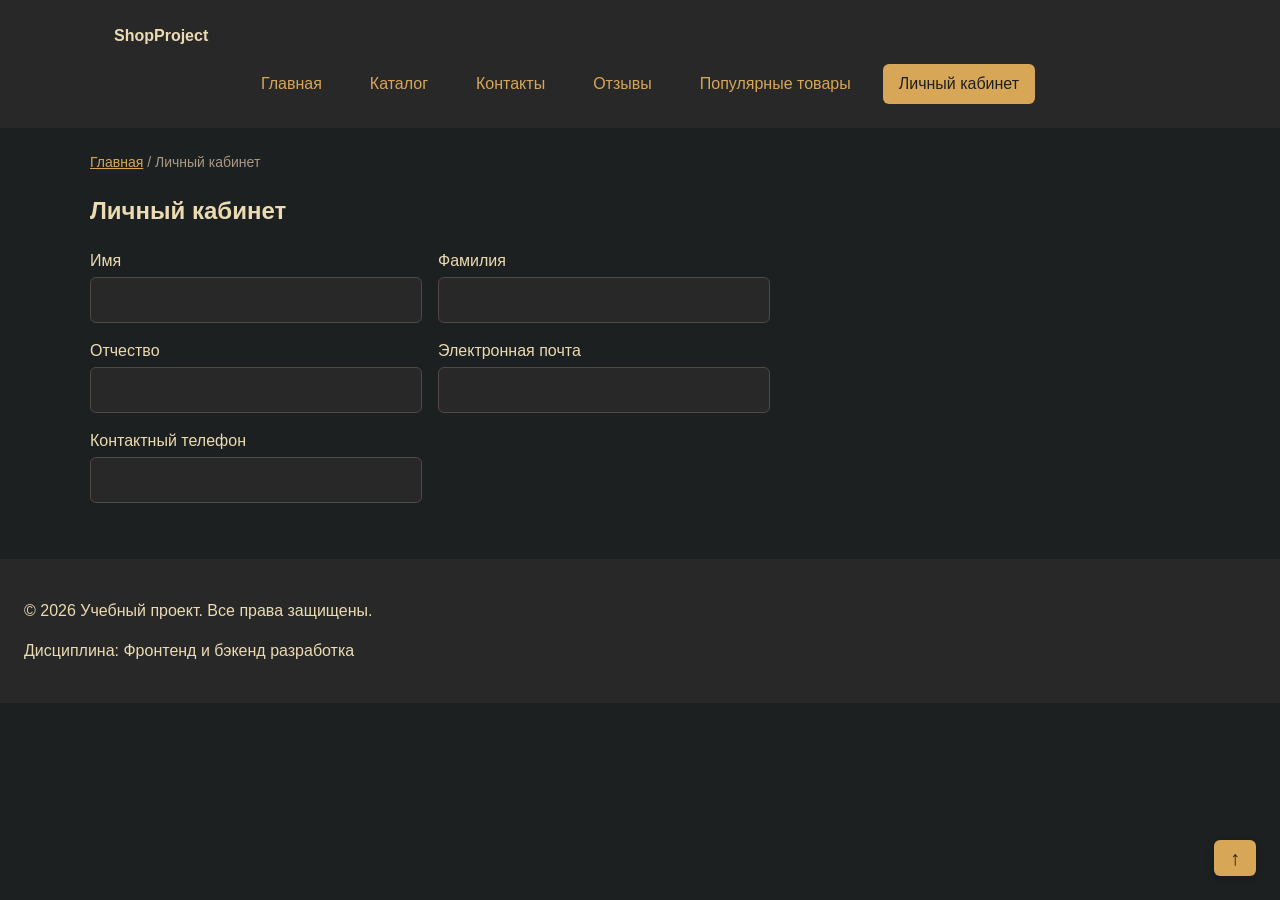
==== kr1-html-css-shop/account.html @ 85777ae7 "add: Account page" ====
<!DOCTYPE html>
<html lang="ru">
<head>
  <meta charset="UTF-8">
  <meta name="viewport" content="width=device-width, initial-scale=1.0">
  <meta name="description" content="Личный кабинет покупателя учебного интернет-магазина.">
  <title>Личный кабинет — Учебный интернет-магазин</title>
  <link rel="stylesheet" href="css/style.css">
</head>
<body>
  <header class="site-header" id="site-header">
    <div class="site-header__inner">
      <a class="site-header__logo" href="index.html">ShopProject</a>

      <nav class="site-nav" aria-label="Основная навигация">
        <ul class="site-nav__list">
          <li class="site-nav__item"><a class="site-nav__link" href="index.html">Главная</a></li>
          <li class="site-nav__item"><a class="site-nav__link" href="catalog.html">Каталог</a></li>
          <li class="site-nav__item"><a class="site-nav__link" href="contacts.html">Контакты</a></li>
          <li class="site-nav__item"><a class="site-nav__link" href="reviews.html">Отзывы</a></li>
          <li class="site-nav__item"><a class="site-nav__link" href="index.html#popular">Популярные товары</a></li>
          <li class="site-nav__item"><a class="site-nav__link site-nav__link--active" href="account.html" aria-current="page">Личный кабинет</a></li>
        </ul>
      </nav>
    </div>
  </header>

  <main>
    <nav class="breadcrumbs" aria-label="Хлебные крошки">
      <a class="breadcrumbs__link" href="index.html">Главная</a>
      <span class="breadcrumbs__current">Личный кабинет</span>
    </nav>

    <section class="section">
      <h1>Личный кабинет</h1>
      <div class="profile-fields" aria-label="Контактные данные">
        <label class="profile-field" for="profile-first-name">
          Имя
          <input class="profile-field__input" id="profile-first-name" name="first-name" type="text" autocomplete="given-name">
        </label>
        <label class="profile-field" for="profile-last-name">
          Фамилия
          <input class="profile-field__input" id="profile-last-name" name="last-name" type="text" autocomplete="family-name">
        </label>
        <label class="profile-field" for="profile-middle-name">
          Отчество
          <input class="profile-field__input" id="profile-middle-name" name="middle-name" type="text" autocomplete="additional-name">
        </label>
        <label class="profile-field" for="profile-email">
          Электронная почта
          <input class="profile-field__input" id="profile-email" name="email" type="email" autocomplete="email">
        </label>
        <label class="profile-field" for="profile-phone">
          Контактный телефон
          <input class="profile-field__input" id="profile-phone" name="phone" type="tel" autocomplete="tel">
        </label>
      </div>
    </section>
  </main>

  <footer>
    <p>&copy; 2026 Учебный проект. Все права защищены.</p>
    <p>Дисциплина: Фронтенд и бэкенд разработка</p>
  </footer>

  <a class="back-to-header" href="#site-header" aria-label="Вернуться к шапке сайта">
    <span aria-hidden="true">↑</span>
  </a>
</body>
</html>
---- kr1-html-css-shop/css/style.css ----
/* 1. Переменные проекта */
:root {
  color-scheme: dark;
  --color-bg: #1d2021;
  --color-text: #ebdbb2;
  --color-muted: #a89984;
  --color-primary: #d8a657;
  --color-primary-dark: #e3a84e;
  --color-border: #504945;
  --color-surface: #282828;
  --color-surface-accent: #32302f;
  --color-danger: #ea6962;
  --color-success: #a9b665;
  --color-success-bg: #323a2e;
  --color-on-primary: #1d2021;
  --color-viewed: #d3869b;

  /* Отступы */
  --space-xs: 4px;
  --space-sm: 8px;
  --space-md: 16px;
  --space-lg: 24px;
  --space-xl: 32px;

  /* Скругления и размеры */
  --radius-sm: 6px;
  --radius-md: 8px;
  --radius-lg: 12px;
  --container-width: 1100px;
}

/* 2. Базовые стили */
* {
  box-sizing: border-box;
}

html {
  scroll-behavior: smooth;
}

body {
  margin: 0;
  font-family: Arial, sans-serif;
  line-height: 1.5;
  color: var(--color-text);
  background-color: var(--color-bg);
}

main,
footer {
  padding: var(--space-lg);
}

.site-header {
  position: sticky;
  top: 0;
  z-index: 1000;
  background-color: var(--color-surface);
}

.back-to-header {
  position: fixed;
  right: var(--space-lg);
  bottom: var(--space-lg);
  z-index: 1100;
  display: inline-flex;
  align-items: center;
  gap: var(--space-sm);
  padding: var(--space-sm) var(--space-md);
  color: var(--color-on-primary);
  background-color: var(--color-primary);
  border-radius: var(--radius-sm);
  text-decoration: none;
  box-shadow: 0 2px 8px rgba(0, 0, 0, 0.2);
}

.back-to-header:hover {
  color: var(--color-on-primary);
  background-color: var(--color-primary-dark);
}

.back-to-header:focus-visible {
  outline: 2px solid var(--color-primary-dark);
  outline-offset: 3px;
}

.back-to-header span {
  font-size: 1.25em;
  line-height: 1;
}

footer {
  background-color: var(--color-surface);
}

:target {
  outline: 2px dashed var(--color-primary);
  outline-offset: 4px;
}

/* 3. Общие элементы интерфейса */
a {
  color: var(--color-primary);
}

a:hover {
  color: var(--color-primary-dark);
}

a:focus-visible {
  outline: 2px solid var(--color-primary);
  outline-offset: 3px;
}

.button {
  display: inline-block;
  padding: var(--space-sm) var(--space-md);
  border: none;
  border-radius: var(--radius-sm);
  font: inherit;
  text-decoration: none;
  cursor: pointer;
}

.button--primary {
  color: var(--color-on-primary);
  background-color: var(--color-primary);
}

.button--outlined {
  border: 1px solid var(--color-primary-dark);
}

.button--primary:hover {
  background-color: var(--color-primary-dark);
}

.button--secondary {
  color: var(--color-primary);
  background-color: transparent;
  border: 1px solid var(--color-primary);
}

.button--secondary:hover {
  color: var(--color-on-primary);
  background-color: var(--color-primary);
}

.button:focus-visible {
  outline: 2px solid var(--color-primary);
  outline-offset: 3px;
}

.button:disabled,
.button--disabled {
  opacity: 0.6;
  cursor: not-allowed;
}

[aria-invalid="true"] {
  border-color: var(--color-danger);
}

/* 4. Компоненты страницы */
.site-header__inner {
  max-width: var(--container-width);
  margin: 0 auto;
  padding: var(--space-lg);
}

.site-header__logo {
  color: var(--color-text);
  font-weight: 700;
  text-decoration: none;
}

.site-nav__list {
  display: flex;
  flex-wrap: wrap;
  justify-content: center;
  align-items: center;
  gap: var(--space-md);
  padding: 0;
  margin: var(--space-md) 0 0;
  list-style: none;
}

.site-nav__link {
  display: inline-block;
  padding: var(--space-sm) var(--space-md);
  color: var(--color-primary);
  text-decoration: none;
  border-radius: var(--radius-sm);
}

.site-nav__link:hover,
.site-nav__link--active {
  color: var(--color-on-primary);
  background-color: var(--color-primary);
}

.site-nav__link:hover {
  text-decoration: underline;
}

.site-nav__link:focus-visible {
  outline: 2px solid var(--color-primary);
  outline-offset: 3px;
}

.breadcrumbs {
  max-width: var(--container-width);
  margin: 0 auto var(--space-md);
  font-size: 14px;
  color: var(--color-muted);
}

.breadcrumbs__link {
  color: var(--color-primary);
}

.breadcrumbs__current::before {
  content: " / ";
  color: var(--color-muted);
}

.hero {
  max-width: var(--container-width);
  margin: 0 auto var(--space-xl);
  padding: var(--space-xl) var(--space-lg);
  background-color: var(--color-surface-accent);
  border-radius: var(--radius-lg);
}

.section {
  max-width: var(--container-width);
  margin: 0 auto var(--space-xl);
}

.review-list {
  display: grid;
  grid-template-columns: repeat(3, minmax(0, 1fr));
  gap: var(--space-lg);
  max-width: var(--container-width);
  margin: 0 auto var(--space-xl);
}

.review {
  padding: var(--space-lg);
  border-left: 4px solid var(--color-primary);
  background-color: var(--color-surface);
}

.review__rating {
  color: var(--color-primary-dark);
  font-weight: 700;
}

.review__author {
  margin-bottom: 0;
  color: var(--color-muted);
}

.products-grid {
  display: grid;
  grid-template-columns: repeat(3, minmax(0, 1fr));
  gap: var(--space-lg);
}

.product-card {
  display: flex;
  flex-direction: column;
  gap: var(--space-sm);
  padding: var(--space-md);
  border: 3px solid var(--color-border);
  border-radius: var(--radius-md);
  background-color: var(--color-bg);
}

.product-card:hover {
  border-color: var(--color-primary);
}

.product-card--featured {
  border-color: var(--color-primary);
}

.product-card--discount {
  border-color: var(--color-danger);
}

.product-card.product-card--viewed,
.product-card.product-card--viewed:hover {
  border-color: var(--color-viewed);
}

.product-card__title {
  margin: 0;
  color: var(--color-text);
}

.product-card__description {
  margin: 0;
  color: var(--color-muted);
}

.product-card__price {
  margin: 0;
  font-weight: 700;
}

.product-card--discount .product-card__price {
  color: var(--color-danger);
}

.product-card__actions {
  display: flex;
  flex-wrap: wrap;
  gap: var(--space-sm);
  margin-top: auto;
}

.aside-info {
  max-width: var(--container-width);
  margin: 0 auto var(--space-xl);
  padding: var(--space-md);
  border-left: 4px solid var(--color-primary);
  background-color: var(--color-surface);
}

.success-message {
  max-width: var(--container-width);
  margin: var(--space-lg) auto;
  padding: var(--space-md);
  border-left: 4px solid var(--color-success);
  background-color: var(--color-success-bg);
}

/* 5. Форма и модальное окно */
.product-dialog {
  width: min(100% - 32px, 760px);
  padding: 0;
  border: none;
  border-radius: var(--radius-lg);
  color: var(--color-text);
  background-color: var(--color-surface);
}

.product-dialog::backdrop {
  background-color: rgba(0, 0, 0, 0.5);
}

.product-dialog__content {
  display: grid;
  grid-template-columns: minmax(0, 1fr) minmax(0, 1fr);
  align-items: center;
  gap: var(--space-lg);
  padding: var(--space-lg);
}

.product-dialog__image {
  display: block;
  width: 100%;
  aspect-ratio: 4 / 3;
  object-fit: cover;
  border-radius: var(--radius-md);
  background-color: var(--color-surface);
}

.product-dialog__title {
  margin-top: 0;
}

.product-dialog__description {
  color: var(--color-muted);
}

.product-dialog__actions {
  display: flex;
  flex-wrap: wrap;
  gap: var(--space-sm);
  margin-top: var(--space-lg);
}

.order-dialog {
  width: min(100% - 32px, 560px);
  padding: var(--space-lg);
  border: none;
  border-radius: var(--radius-lg);
  color: var(--color-text);
  background-color: var(--color-surface);
}

.order-dialog::backdrop {
  background-color: rgba(0, 0, 0, 0.5);
}

.order-dialog__title {
  margin-top: 0;
}

.order-form__field {
  margin-bottom: var(--space-md);
}

.order-form__label {
  display: block;
  margin-bottom: var(--space-xs);
}

.order-form__input,
.order-form__select,
.order-form__textarea {
  width: 100%;
  padding: 10px 12px;
  border: 1px solid var(--color-border);
  border-radius: var(--radius-sm);
  font: inherit;
  color: var(--color-text);
  background-color: var(--color-bg);
}

.order-form__input:hover,
.order-form__select:hover,
.order-form__textarea:hover {
  border-color: var(--color-primary);
}

.order-form__checkbox {
  width: auto;
}

.order-form__hint {
  display: block;
  margin-top: var(--space-xs);
  color: var(--color-muted);
}

.order-form__input:focus-visible,
.order-form__select:focus-visible,
.order-form__textarea:focus-visible,
.order-form__checkbox:focus-visible,
.order-form__actions .button:focus-visible {
  outline: 2px solid var(--color-primary);
  outline-offset: 3px;
}

.order-form__actions {
  display: flex;
  gap: var(--space-md);
  margin-top: var(--space-lg);
}

.profile-fields {
  display: grid;
  grid-template-columns: repeat(2, minmax(0, 1fr));
  gap: var(--space-md);
  max-width: 680px;
}

.profile-field {
  display: grid;
  gap: var(--space-xs);
}

.profile-field__input {
  width: 100%;
  padding: 10px 12px;
  border: 1px solid var(--color-border);
  border-radius: var(--radius-sm);
  font: inherit;
  color: var(--color-text);
  background-color: var(--color-surface);
}

.profile-field__input:focus-visible {
  outline: 2px solid var(--color-primary);
  outline-offset: 3px;
}

@media (max-width: 800px) {
  .products-grid {
    grid-template-columns: repeat(2, minmax(0, 1fr));
  }

  .review-list {
    grid-template-columns: repeat(2, minmax(0, 1fr));
  }
}

@media (max-width: 480px) {
  .products-grid {
    grid-template-columns: 1fr;
  }

  .review-list {
    grid-template-columns: 1fr;
  }

  .profile-fields {
    grid-template-columns: 1fr;
  }

  .back-to-header {
    right: var(--space-md);
    bottom: var(--space-md);
  }

  .product-dialog__content {
    grid-template-columns: 1fr;
    gap: var(--space-md);
    padding: var(--space-md);
  }
}

.catalog-layout {
  max-width: var(--container-width);
  margin: 0 auto var(--space-xl);
  display: grid;
  grid-template-columns: 260px 1fr;
  grid-template-areas: "filters products";
  gap: var(--space-lg);
}

.catalog-filters {
  grid-area: filters;
  padding: var(--space-md);
  border: 1px solid var(--color-border);
  border-radius: var(--radius-md);
  background-color: var(--color-surface);
}

.catalog-products {
  grid-area: products;
}

.filters-form {
  display: grid;
  gap: var(--space-md);
}

.filters-form fieldset {
  margin: 0;
  padding: var(--space-md);
  border: 1px solid var(--color-border);
  border-radius: var(--radius-sm);
}

.filters-form legend {
  font-weight: 700;
}

.filters-form label {
  display: block;
  margin-bottom: var(--space-sm);
}

.filters-form input[type="number"] {
  width: 100%;
  padding: 8px 10px;
  border: 1px solid var(--color-border);
  border-radius: var(--radius-sm);
  font: inherit;
}

@media (max-width: 800px) {
  .catalog-layout {
    grid-template-columns: minmax(0, 1fr);
    grid-template-areas:
      "filters"
      "products";
  }
}
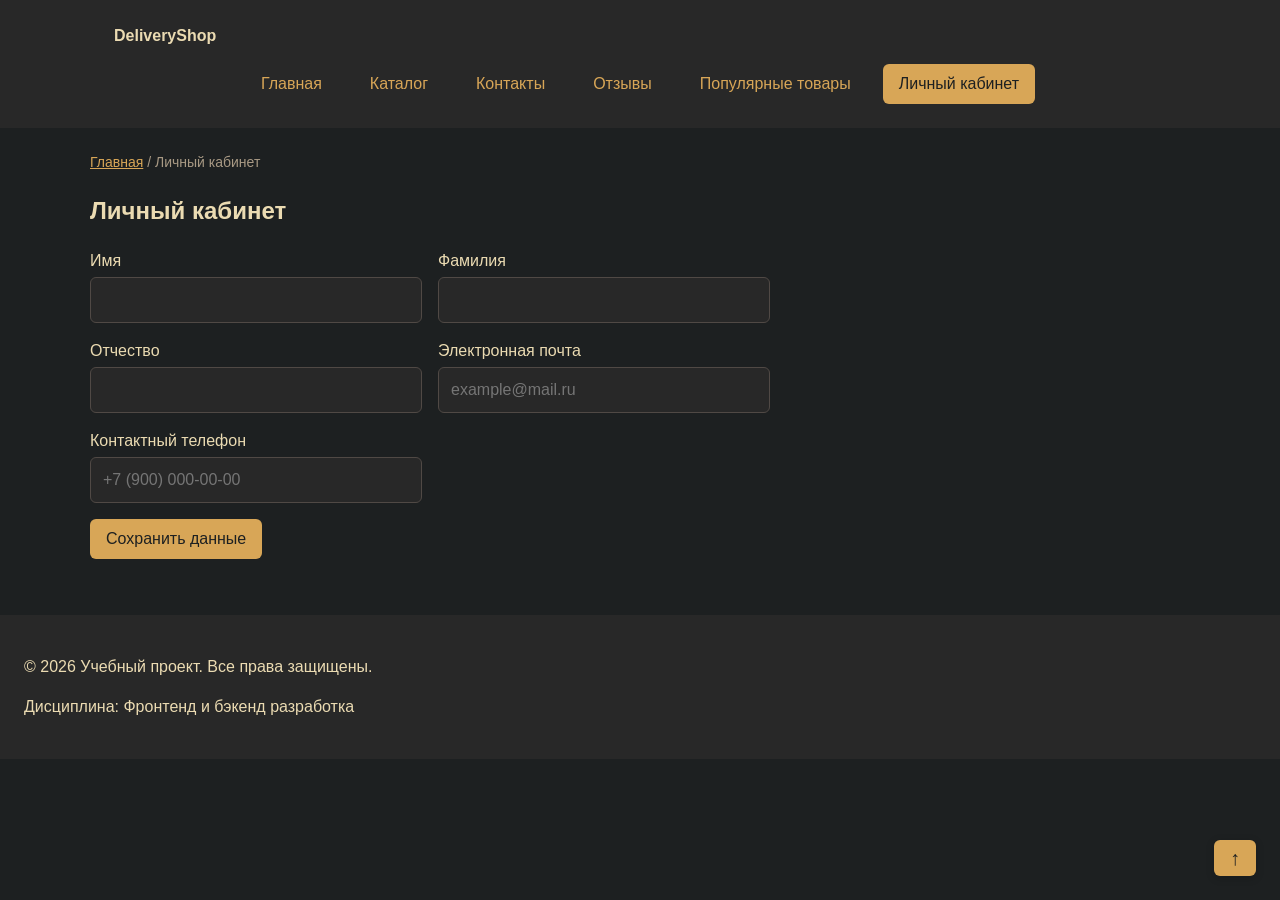
==== commit cec310c2: "Kr2 Finish" ====
--- a/kr1-html-css-shop/account.html
+++ b/kr1-html-css-shop/account.html
@@ -6,11 +6,12 @@
   <meta name="description" content="Личный кабинет покупателя учебного интернет-магазина.">
   <title>Личный кабинет — Учебный интернет-магазин</title>
   <link rel="stylesheet" href="css/style.css">
+  <script src="js/account.js" defer></script>
 </head>
 <body>
   <header class="site-header" id="site-header">
     <div class="site-header__inner">
-      <a class="site-header__logo" href="index.html">ShopProject</a>
+      <a class="site-header__logo" href="index.html">DeliveryShop</a>
 
       <nav class="site-nav" aria-label="Основная навигация">
         <ul class="site-nav__list">
@@ -33,14 +34,15 @@
 
     <section class="section">
       <h1>Личный кабинет</h1>
-      <div class="profile-fields" aria-label="Контактные данные">
+      <form class="profile-form" id="profile-form">
+        <div class="profile-fields" aria-label="Контактные данные">
         <label class="profile-field" for="profile-first-name">
           Имя
-          <input class="profile-field__input" id="profile-first-name" name="first-name" type="text" autocomplete="given-name">
+          <input class="profile-field__input" id="profile-first-name" name="first-name" type="text" autocomplete="given-name" required>
         </label>
         <label class="profile-field" for="profile-last-name">
           Фамилия
-          <input class="profile-field__input" id="profile-last-name" name="last-name" type="text" autocomplete="family-name">
+          <input class="profile-field__input" id="profile-last-name" name="last-name" type="text" autocomplete="family-name" required>
         </label>
         <label class="profile-field" for="profile-middle-name">
           Отчество
@@ -48,13 +50,16 @@
         </label>
         <label class="profile-field" for="profile-email">
           Электронная почта
-          <input class="profile-field__input" id="profile-email" name="email" type="email" autocomplete="email">
+          <input class="profile-field__input" id="profile-email" name="email" type="email" autocomplete="email" required placeholder="example@mail.ru">
         </label>
         <label class="profile-field" for="profile-phone">
           Контактный телефон
-          <input class="profile-field__input" id="profile-phone" name="phone" type="tel" autocomplete="tel">
+          <input class="profile-field__input" id="profile-phone" name="phone" type="tel" inputmode="tel" pattern="^\+7 \(\d{3}\) \d{3}-\d{2}-\d{2}$" title="Формат: +7 (900) 000-00-00" autocomplete="tel" required placeholder="+7 (900) 000-00-00">
         </label>
-      </div>
+        </div>
+        <button class="button button--primary profile-form__submit" type="submit">Сохранить данные</button>
+        <p class="success-message profile-form__message" id="profile-save-message" role="status" hidden>Данные профиля сохранены.</p>
+      </form>
     </section>
   </main>
 
--- a/kr1-html-css-shop/css/style.css
+++ b/kr1-html-css-shop/css/style.css
@@ -478,6 +478,14 @@
   outline-offset: 3px;
 }
 
+.profile-form__submit {
+  margin-top: var(--space-md);
+}
+
+.profile-form__message {
+  margin-bottom: 0;
+}
+
 @media (max-width: 800px) {
   .products-grid {
     grid-template-columns: repeat(2, minmax(0, 1fr));
